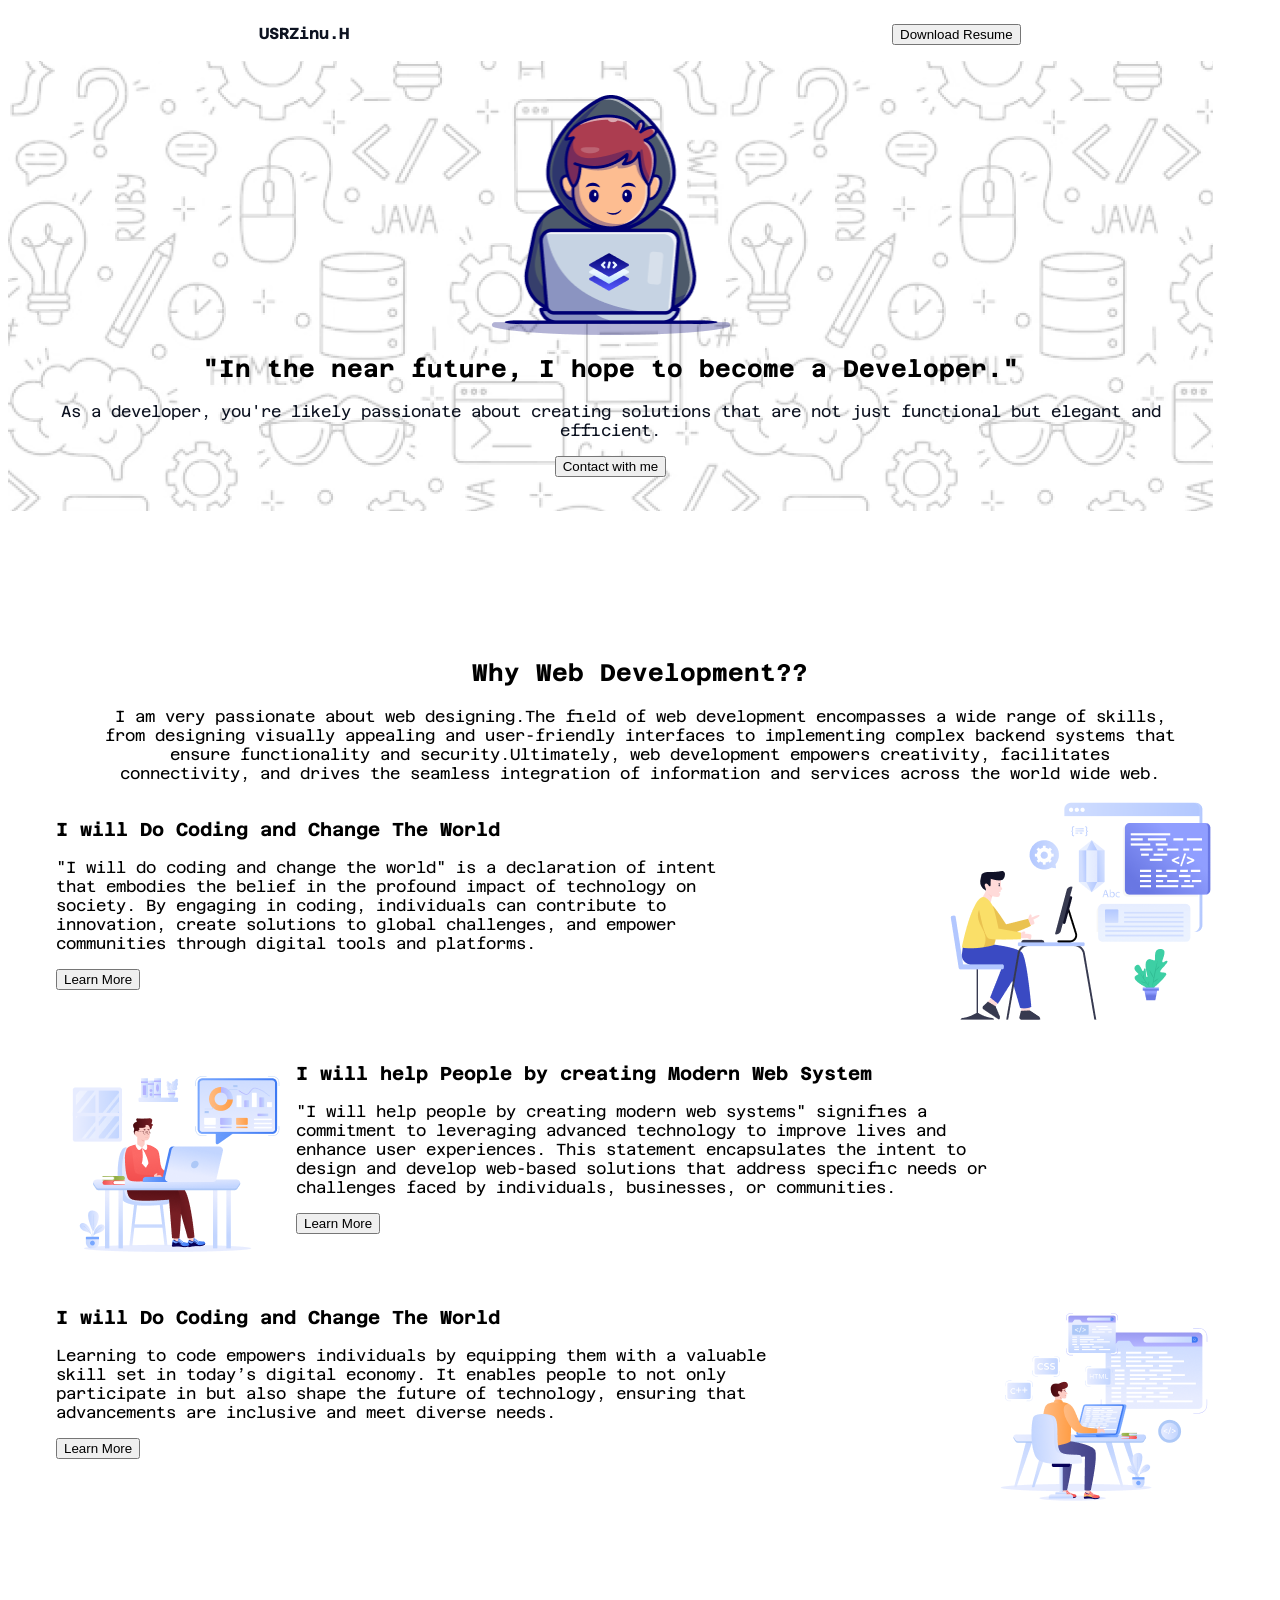
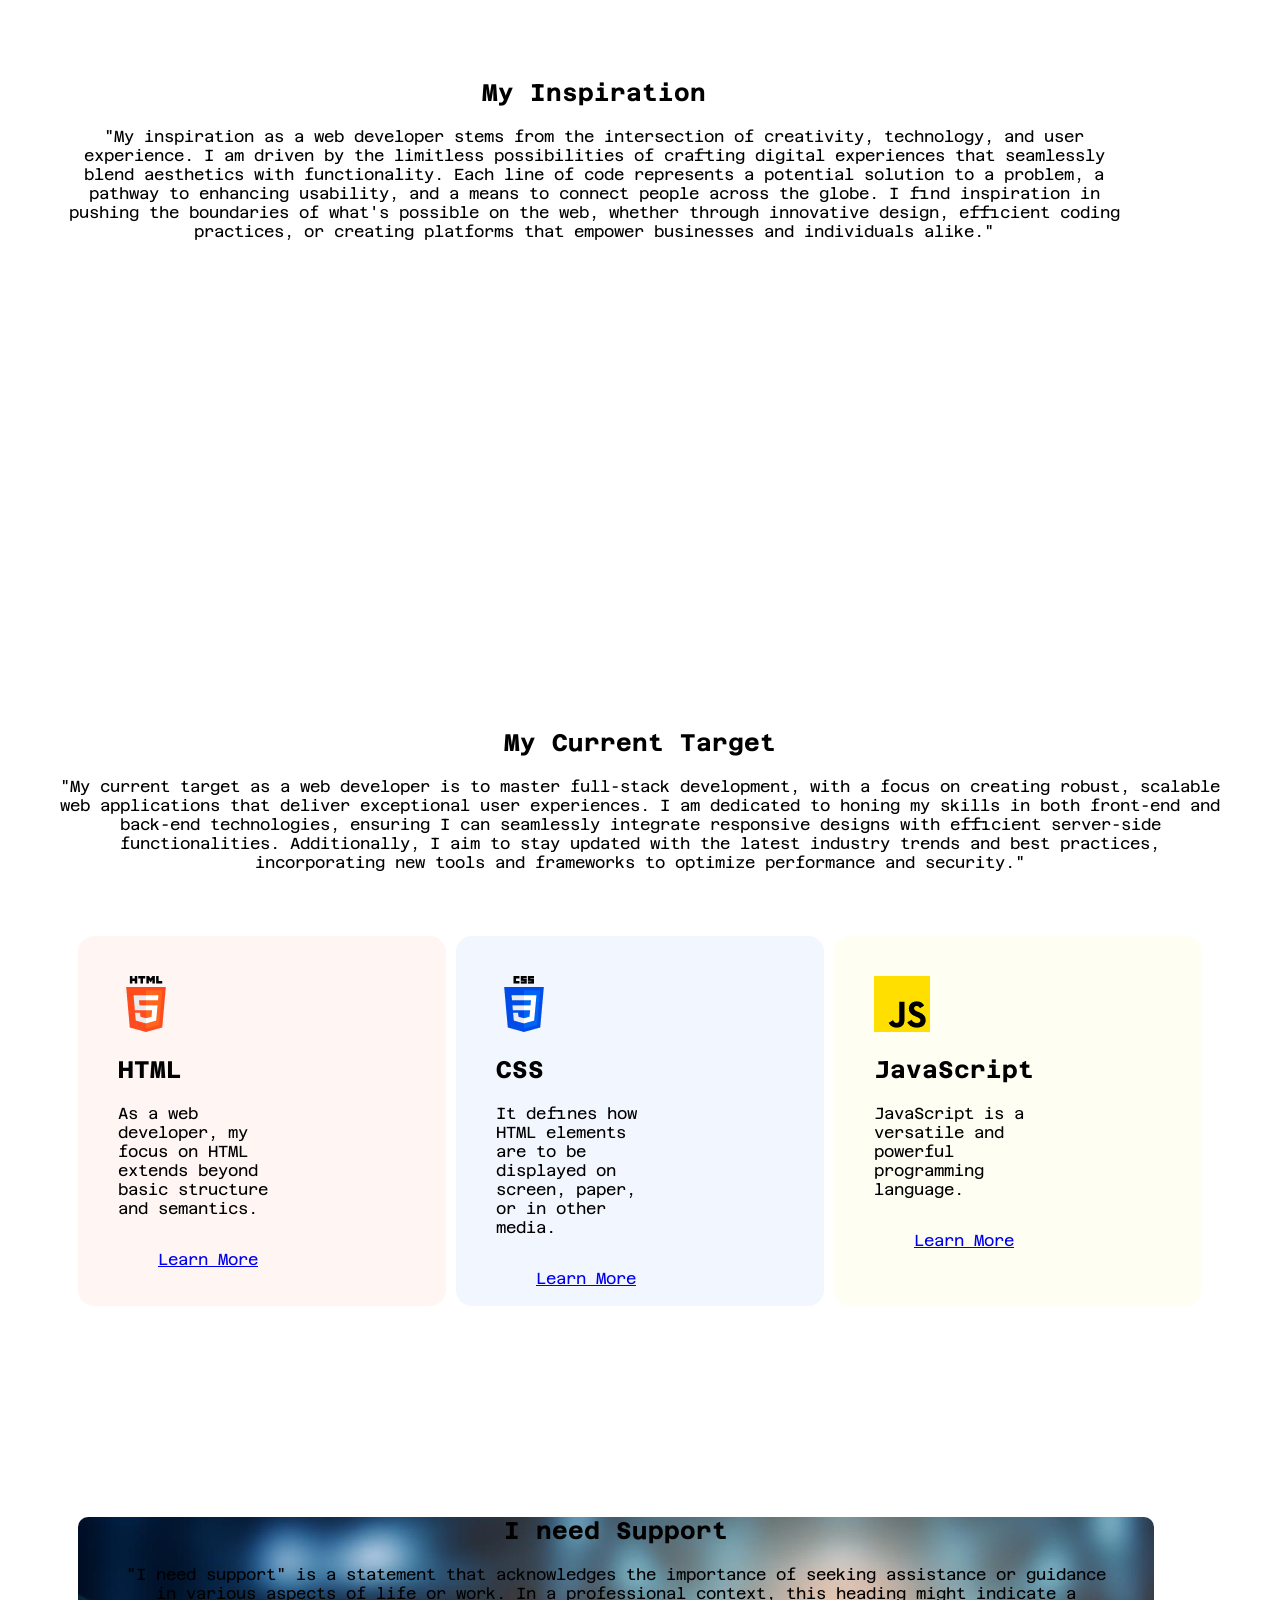
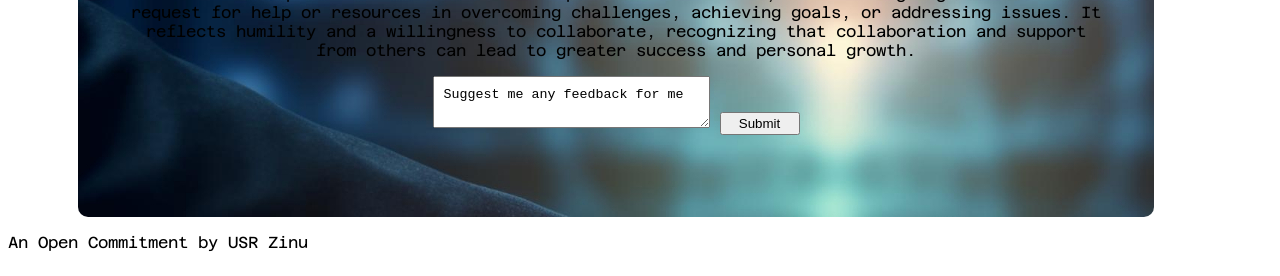
==== code.html @ 34fc7995 "my first commit" ====
<!DOCTYPE html>
<html lang="en">
<head>
    <meta charset="UTF-8">
    <meta name="viewport" content="width=device-width, initial-scale=1.0">
    <title>My First Assignment</title>
    <link rel="preconnect" href="https://fonts.googleapis.com">
<link rel="preconnect" href="https://fonts.gstatic.com" crossorigin>
<link href="https://fonts.googleapis.com/css2?family=Azeret+Mono:ital,wght@0,100..900;1,100..900&family=Work+Sans:ital,wght@0,100..900;1,100..900&display=swap" rel="stylesheet">
    <link rel="stylesheet" href="style/style.css">
<style>
        #banner{
    background:url("assets/Hero-bg.png");
width: 1205px;
height: 450px;
display: flex;
justify-content: center;
align-items: center;
}
#support{
    background: url("assets/handshake.jpg");
    width: 1076px;
    height:300px ;
    margin-left: 70px;
    margin-right: 70px;
    border: 16px;
    border-radius: 10px;
}
    </style>
</head>
    <body class="azeret-mono-normal">
    <header class="head">
            <p class="name">USRZinu.H</p>
            <nav>
                <ul class="download-resume">
                    <li><button>Download Resume</button></li>
                </ul>
            </nav>
 </header>
    <main>
        <section id="banner">
        <div>
<img class="banner-image" src="assets/Group.png"alt="">
<h2 class="title">"In the near future, I hope to become a Developer."</h2>
<p class="paragraph">As a developer, you're likely passionate about creating solutions that are not just functional but elegant and efficient.
</p>
<div class="contact-btn-style">
<a href="">
   <button>Contact with me</button>
  </a>
  </div>  
</div>

        </section>
 <section>
    <div class="content-frame">
<div class="content-title">
    <h1>Why Web Development??</h1>
    <p>I am very passionate about web designing.The field of web development encompasses a wide range of skills, from designing visually appealing and user-friendly interfaces to implementing complex backend systems that ensure functionality and security.Ultimately, web development empowers creativity, facilitates connectivity, and drives the seamless integration of information and services across the world wide web.
</p>
</div>
<div class="content">
<div class="sub-content">
<h3>I will Do Coding and Change The World</h3>
<p>"I will do coding and change the world" is a declaration of intent that embodies the belief in the profound impact of technology on society. By engaging in coding, individuals can contribute to innovation, create solutions to global challenges, and empower communities through digital tools and platforms.
</p>
<button>Learn More</button>
</div>
<div>
<img src="assets/Layer_1.png" alt="">
</div>
</div>
<div class="content">
    <div>
    <img src="assets/Group 3.png" alt="">
   </div>
<div class="sub-content">
    <h3>I will help People by creating Modern Web System</h3>
    <p>"I will help people by creating modern web systems" signifies a commitment to leveraging advanced technology to improve lives and enhance user experiences. This statement encapsulates the intent to design and develop web-based solutions that address specific needs or challenges faced by individuals, businesses, or communities.
</p>
<button>Learn More</button>
</div>
</div>
<div class="content">
<div class="sub-content">
    <h3>I will Do Coding and Change The World</h3>
    <p>Learning to code empowers individuals by equipping them with a valuable skill set in today’s digital economy. It enables people to not only participate in but also shape the future of technology, ensuring that advancements are inclusive and meet diverse needs.
</p>
<button>Learn More</button>
</div>
<div>
    <img src="assets/Group 4.png" alt="">
</div>
</div>
        </section>
        <section>
            <div class="content-title content-reason">
                <h2>My Inspiration</h2>
                <p>"My inspiration as a web developer stems from the intersection of creativity, technology, and user experience. I am driven by the limitless possibilities of crafting digital experiences that seamlessly blend aesthetics with functionality. Each line of code represents a potential solution to a problem, a pathway to enhancing usability, and a means to connect people across the globe. I find inspiration in pushing the boundaries of what's possible on the web, whether through innovative design, efficient coding practices, or creating platforms that empower businesses and individuals alike."
</p>
<iframe class="youtube-vedio" width="560" height="315" src="https://www.youtube.com/embed/OXGznpKZ_sA?si=J5CAMO2-P8ITBW7t" title="YouTube video player" frameborder="0" allow="accelerometer; autoplay; clipboard-write; encrypted-media; gyroscope; picture-in-picture; web-share" referrerpolicy="strict-origin-when-cross-origin" allowfullscreen></iframe>
            </div>
        </div>
        </section>
        <section>
            <div class="content-title">
                <h2>My Current Target</h2>
                <p>"My current target as a web developer is to master full-stack development, with a focus on creating robust, scalable web applications that deliver exceptional user experiences. I am dedicated to honing my skills in both front-end and back-end technologies, ensuring I can seamlessly integrate responsive designs with efficient server-side functionalities. Additionally, I aim to stay updated with the latest industry trends and best practices, incorporating new tools and frameworks to optimize performance and security."
</p>
            </div>
            </section>
        <section class="card">
            <div class="individual-card1">
                <div class="card-content">
                <img src="assets/html.png" alt="">
                <h2>HTML</h2>
<p>As a web developer, my focus on HTML extends beyond basic structure and semantics.

</p>
<nav class="learn-btn">
    <ul>
        <li><a href="html.html">Learn More</a></li>
    </ul>
</nav>
</div>
            </div>
            <div class="individual-card2">
                <div class="card-content">
                <img src="assets/css.png" alt="">
                <h2>CSS</h2>
                <p>
                    It defines how HTML elements are to be displayed on screen, paper, or in other media.
 </p>
<nav class="learn-btn">
    <ul>
        <li><a href="style.css">Learn More</a></li>
    </ul>
</nav>
</div>
            </div>
            <div class="individual-card3">
                <div class="card-content">
                <img src="assets/js.png" alt="">
                <h2>JavaScript</h2>
                <p>
                    JavaScript is a versatile and powerful programming language.
</p>
<nav class="learn-btn">
    <ul>
        <li><a href="js.css">Learn More</a></li>
    </ul>
</nav>
</div>
            </div>


        </section>
        <section id="support">
            <div class="content-title">
            <h1>I need Support</h1>
            <p>"I need support" is a statement that acknowledges the importance of seeking assistance or guidance in various aspects of life or work. In a professional context, this heading might indicate a request for help or resources in overcoming challenges, achieving goals, or addressing issues. It reflects humility and a willingness to collaborate, recognizing that collaboration and support from others can lead to greater success and personal growth.
 </p>
</div>
<div class="submit">
    <textarea class="text" name="" id="" cols="30" rows="2">Suggest me any feedback for me</textarea>
    <input class="submit-btn" type="submit" value="Submit">
    </div>
 </section>
    </main>
    <footer class="contact">
<p>An Open Commitment by USR Zinu</p>
<nav class="footer-link">
    <ul>
<li>
<title>Facebook</title>
<link rel="stylesheet" href="https://www.facebook.com/">
</li>
    </ul>
    </nav>
    </footer>
    
</body>
</html>
---- style/style.css ----
.azeret-mono-normal{
  font-family: "Azeret Mono", monospace;
  font-optical-sizing: auto;
  font-style: normal;
}

.name{
    color: rgb(13, 19, 33);
    font-weight:bold;
    text-align: left;
}
.head{
    display: flex;
    justify-content:space-around;
}
download-resume{
border-radius: 8px;
padding: 24px;
margin-right: 166px;
padding: 38px;
}
nav>ul>li{
    list-style-type: none;
}
.banner {
    background:url(assets/Hero-bg.png);
width: 1205px;
height: 450px;
justify-items: center;
align-items: center;
}
.contact-btn-style{
    display: flex;
    justify-content: center;
    align-items: center;
}
.support {
    background:url(assets/handshake.jpg);
}
.content-frame{
    border: 16px;
    padding: 48px;
}

.title{
align-items: center;
text-align: center;
}
.paragraph{
    color: rgb(13, 19, 33);
font-size: 16px;
font-weight: 400;
text-align: center;
color: rgb(13, 19, 33);
align-items: center;
}
.banner-image{
    display: block;
    margin-left: auto;
    margin-right: auto;
    width: 50%;
    width: 240px;
    height: 240px;
}
.contact-btn{
    align-items: center;
    color: black;
}
.content-title{
  text-align: center; 
  margin-right: 48px;
  margin-left: 48px;
  margin-top:100px;
}
.content-reason{
  width: 1076px;
  height: 550px;
}
.content
{
    display: flex;
    justify-content: space-between;
}
.learn-btn{
    display: flex;
align-items: center;
}
.sub-content{
    margin-right: 200px;
}
.youtube-vedio{
    width: 1076px;
    height: 350px;
    border: 16px;
    margin: 32px;
}
.card{
    display: flex;
    justify-content: space-around;
}
.individual-card1{
    border-radius: 16px;
    background: rgba(255, 76, 30, 0.05);
    width: 400px;
    height: 370px;
    margin-top: 48px;
    margin-right: 10px;
    margin-bottom: 111px;
    margin-left: 70px;
}
.individual-card2{
    border-radius: 16px;
    background: rgba(0, 76, 232, 0.05);
    width: 400px;
    height: 370px;
    margin-top:48px;
    margin-right: 10px;
    margin-bottom: 111px;
}
.individual-card3{
    border-radius: 16px;
    background: rgba(255, 223, 0, 0.05);
    width: 400px;
    height: 370px;
    margin-top: 48px;
    margin-right: 70px;
    margin-bottom: 111px;
}
.card-content{
    width: 150px;
    height: 100px;
    padding: 40px;
    align-items: flex-start;
    justify-content: flex-start;
}
.submit{
    text-align: center;
    align-items: center;
}
.submit-btn{
    width: 80px;
    height: 23px;
}
.text{
    padding: 10px;
}
.contact{
    display: flex;
    justify-content: space-between;
}
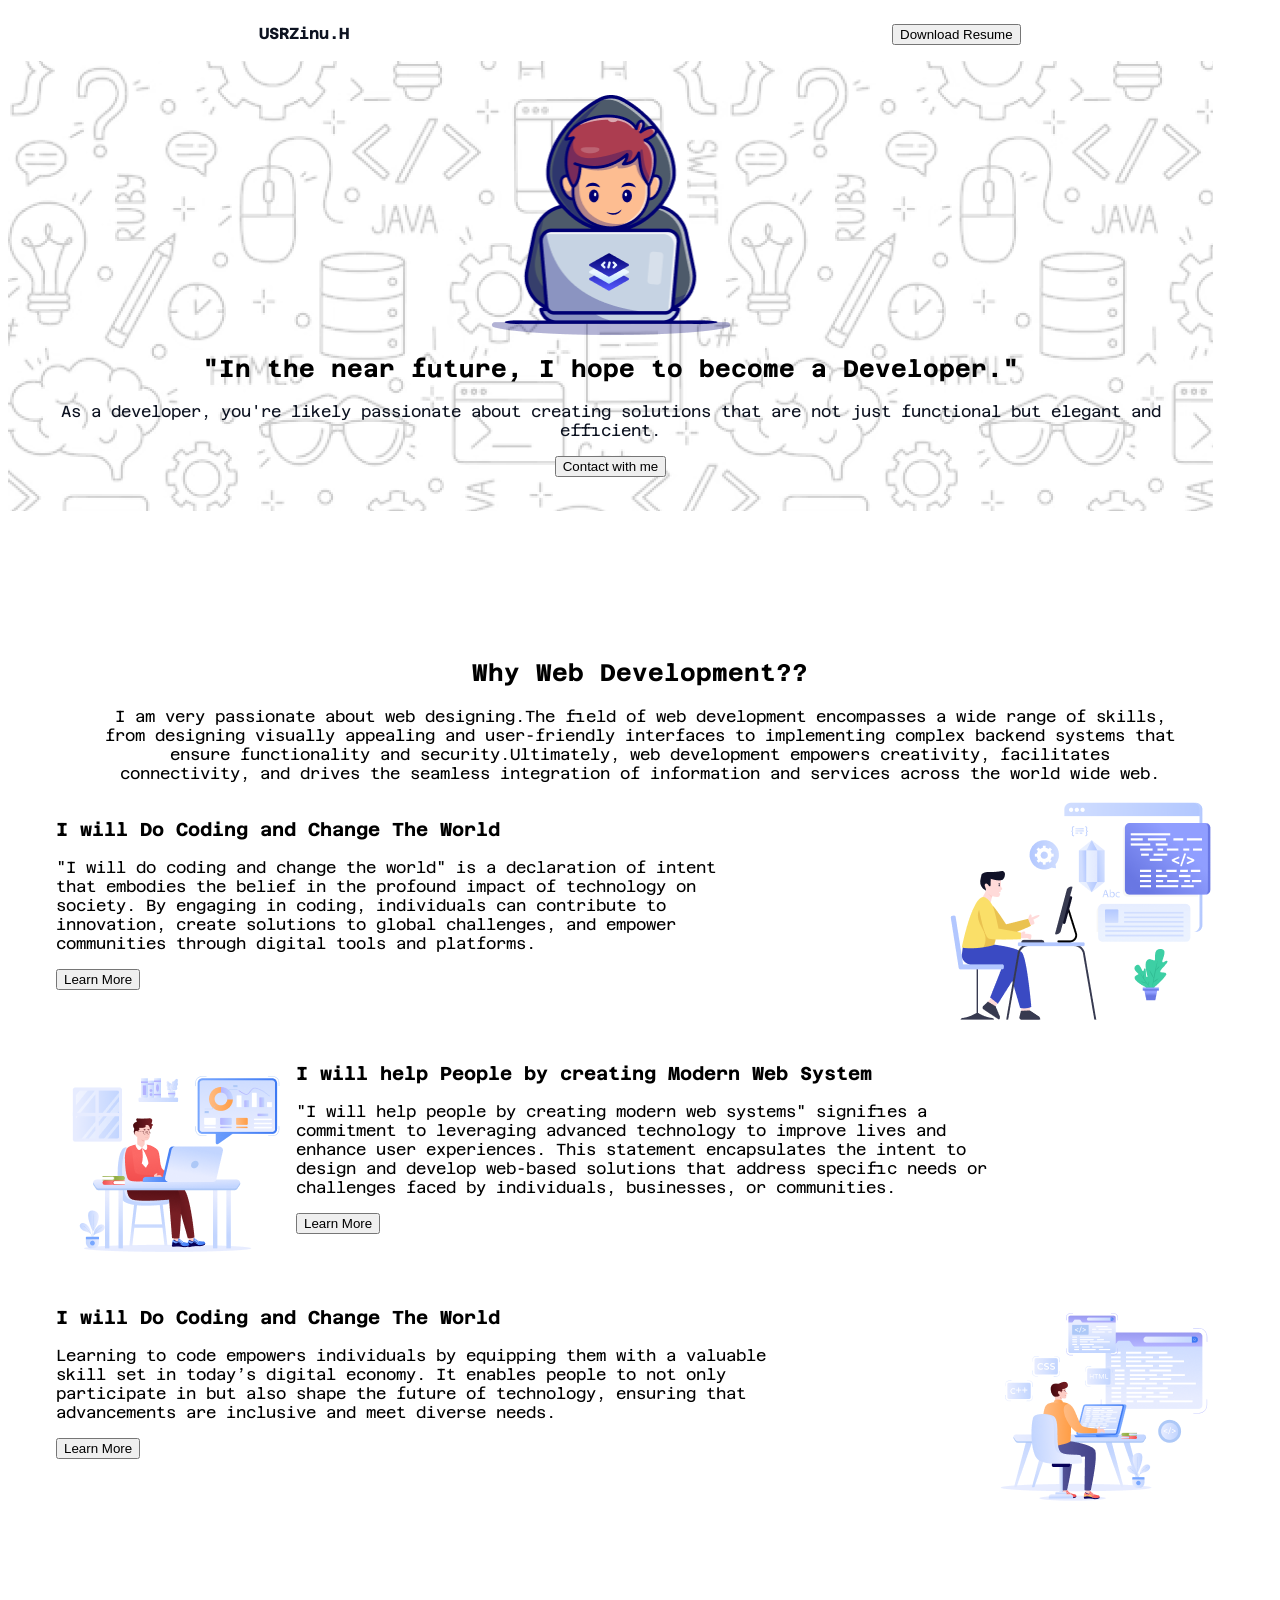
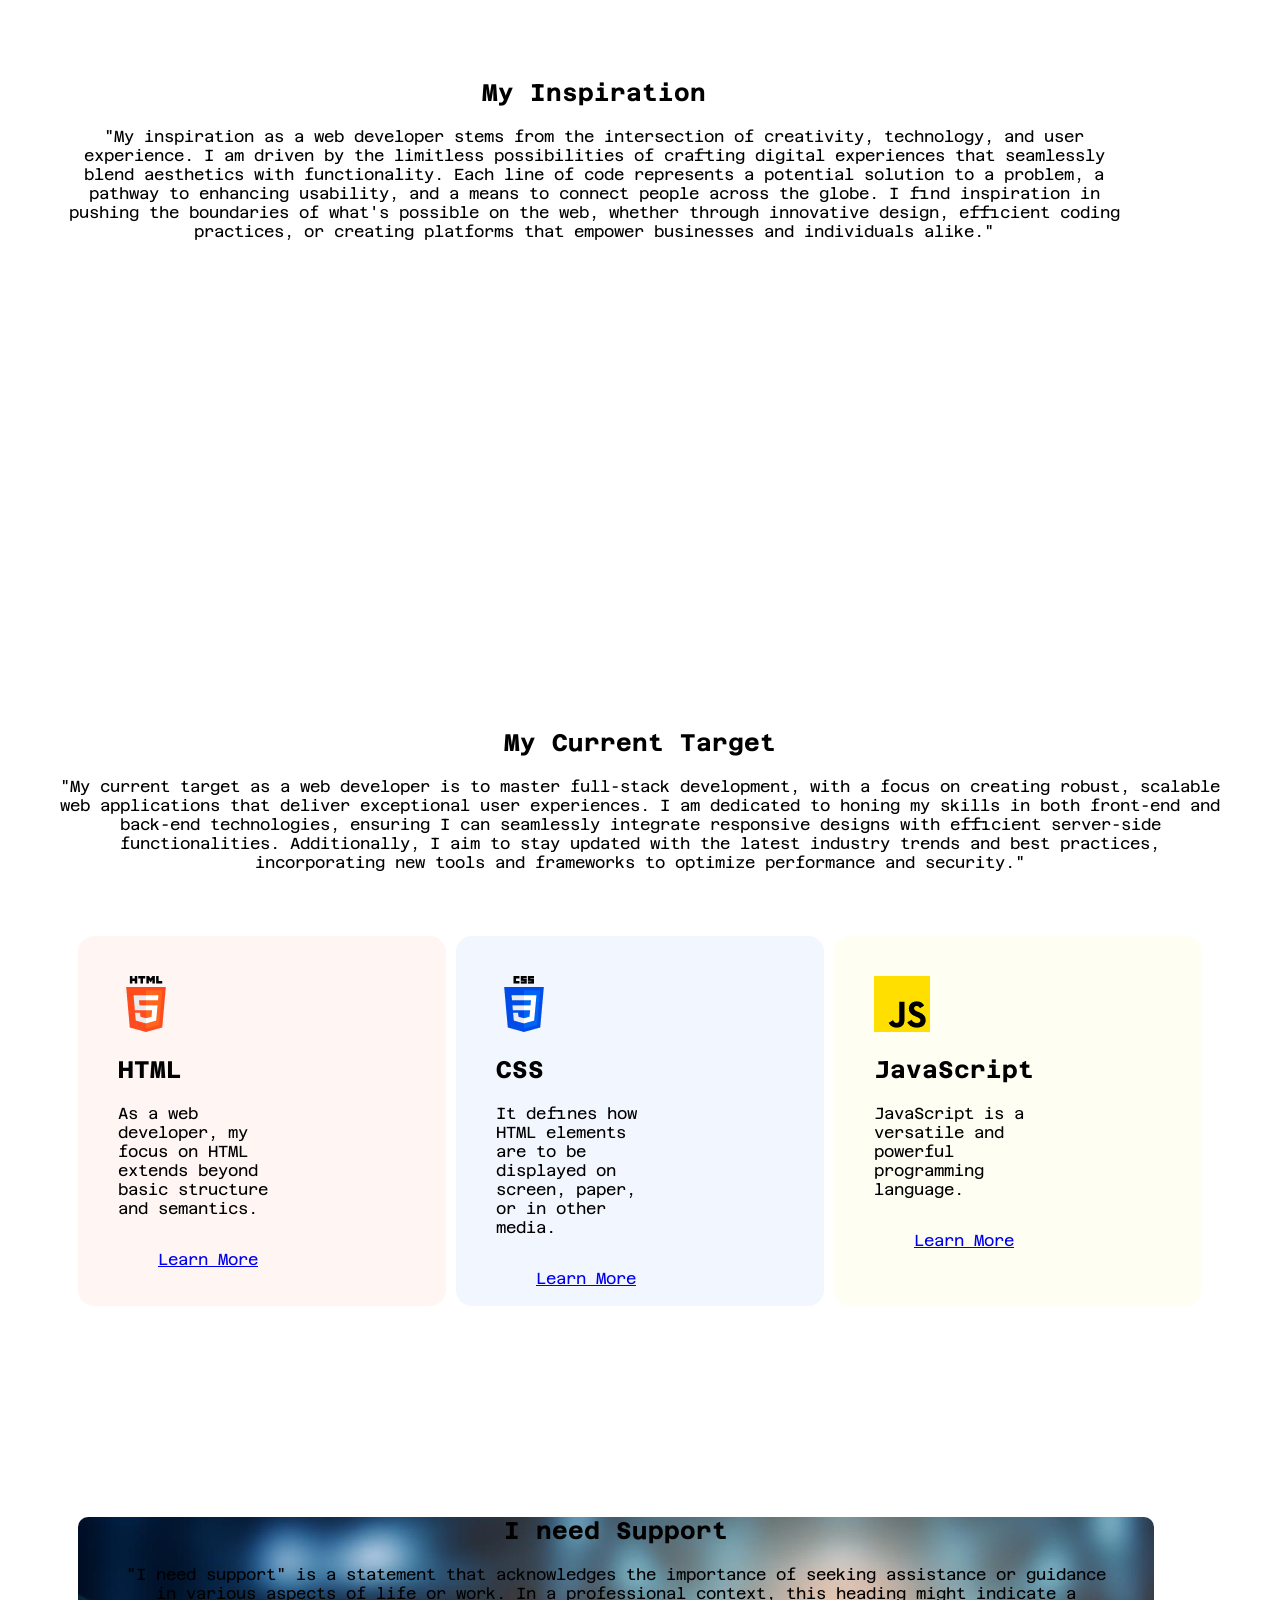
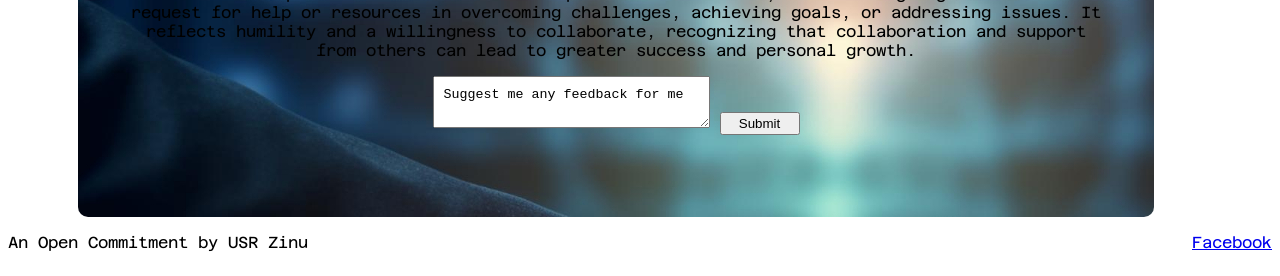
==== commit 54c37b71: "first commit" ====
--- a/code.html
+++ b/code.html
@@ -172,8 +172,7 @@
 <nav class="footer-link">
     <ul>
 <li>
-<title>Facebook</title>
-<link rel="stylesheet" href="https://www.facebook.com/">
+<a href="https://www.facebook.com/">Facebook</a>
 </li>
     </ul>
     </nav>
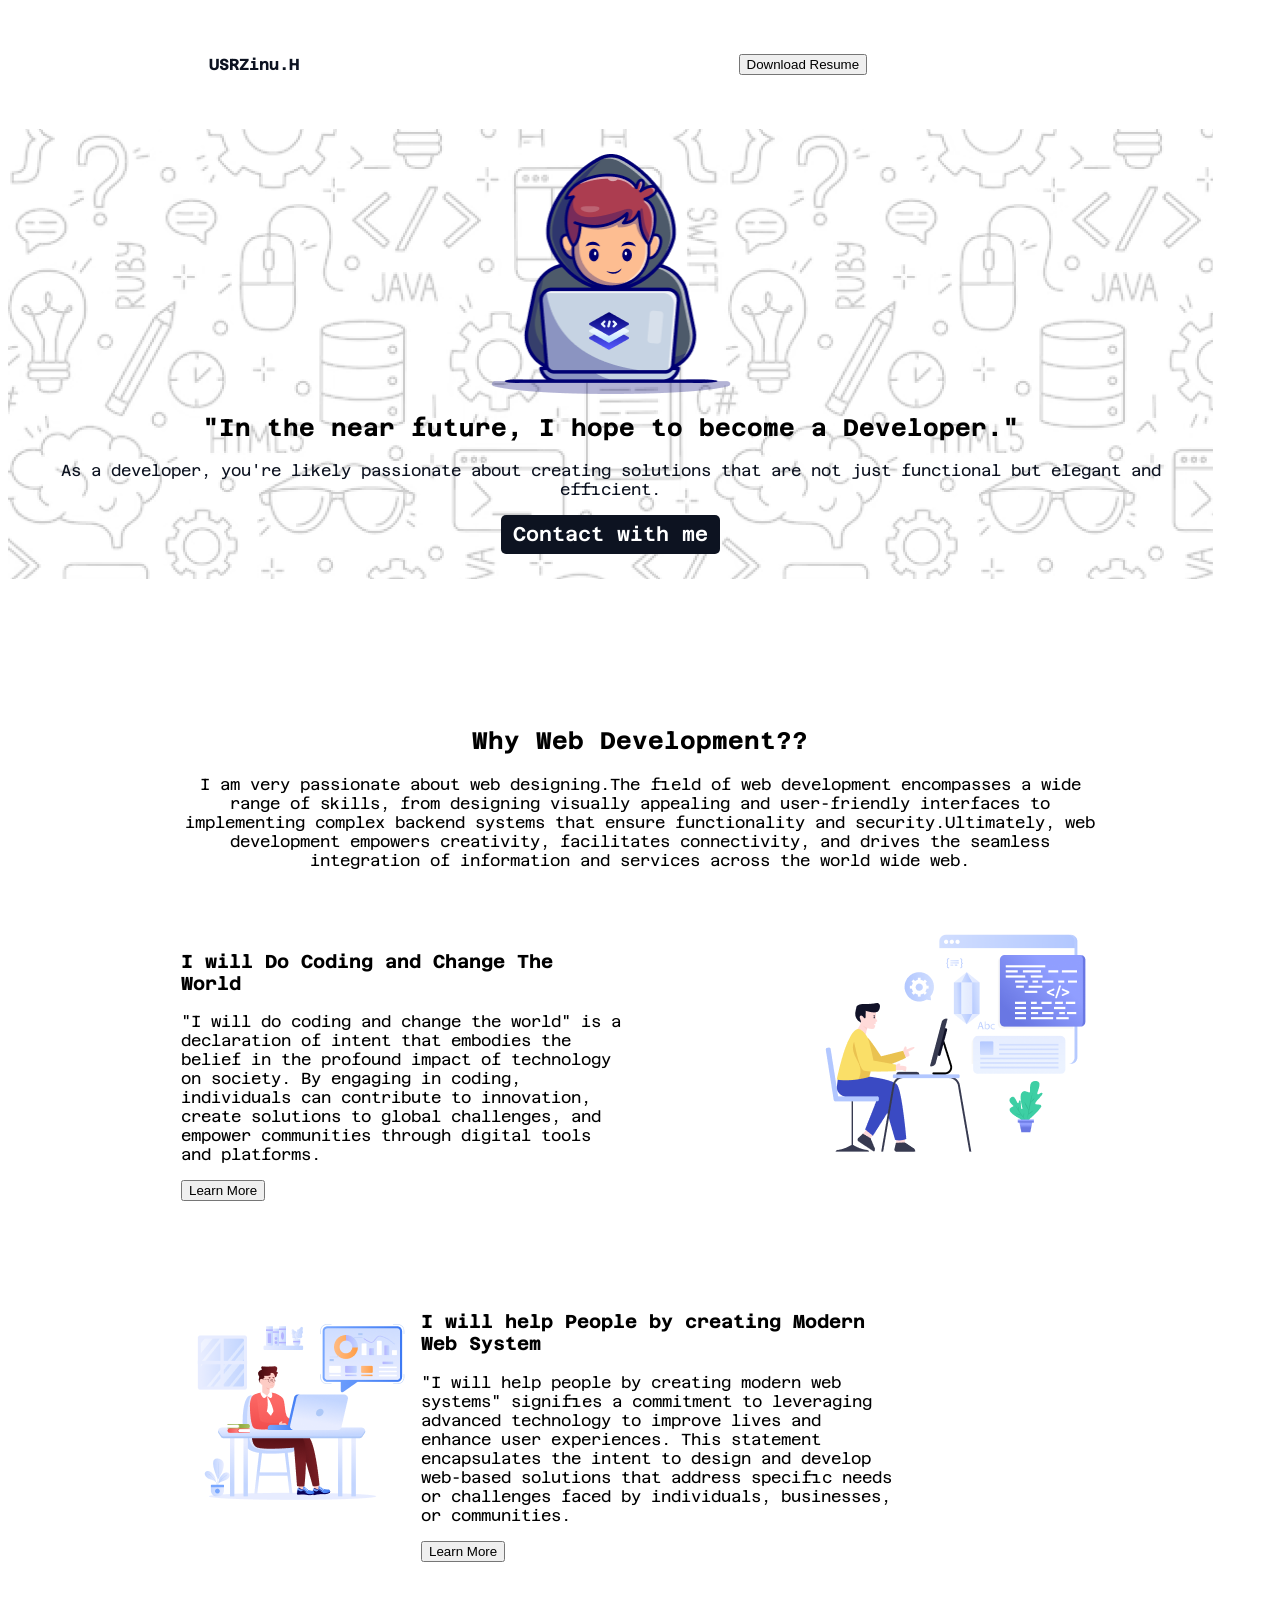
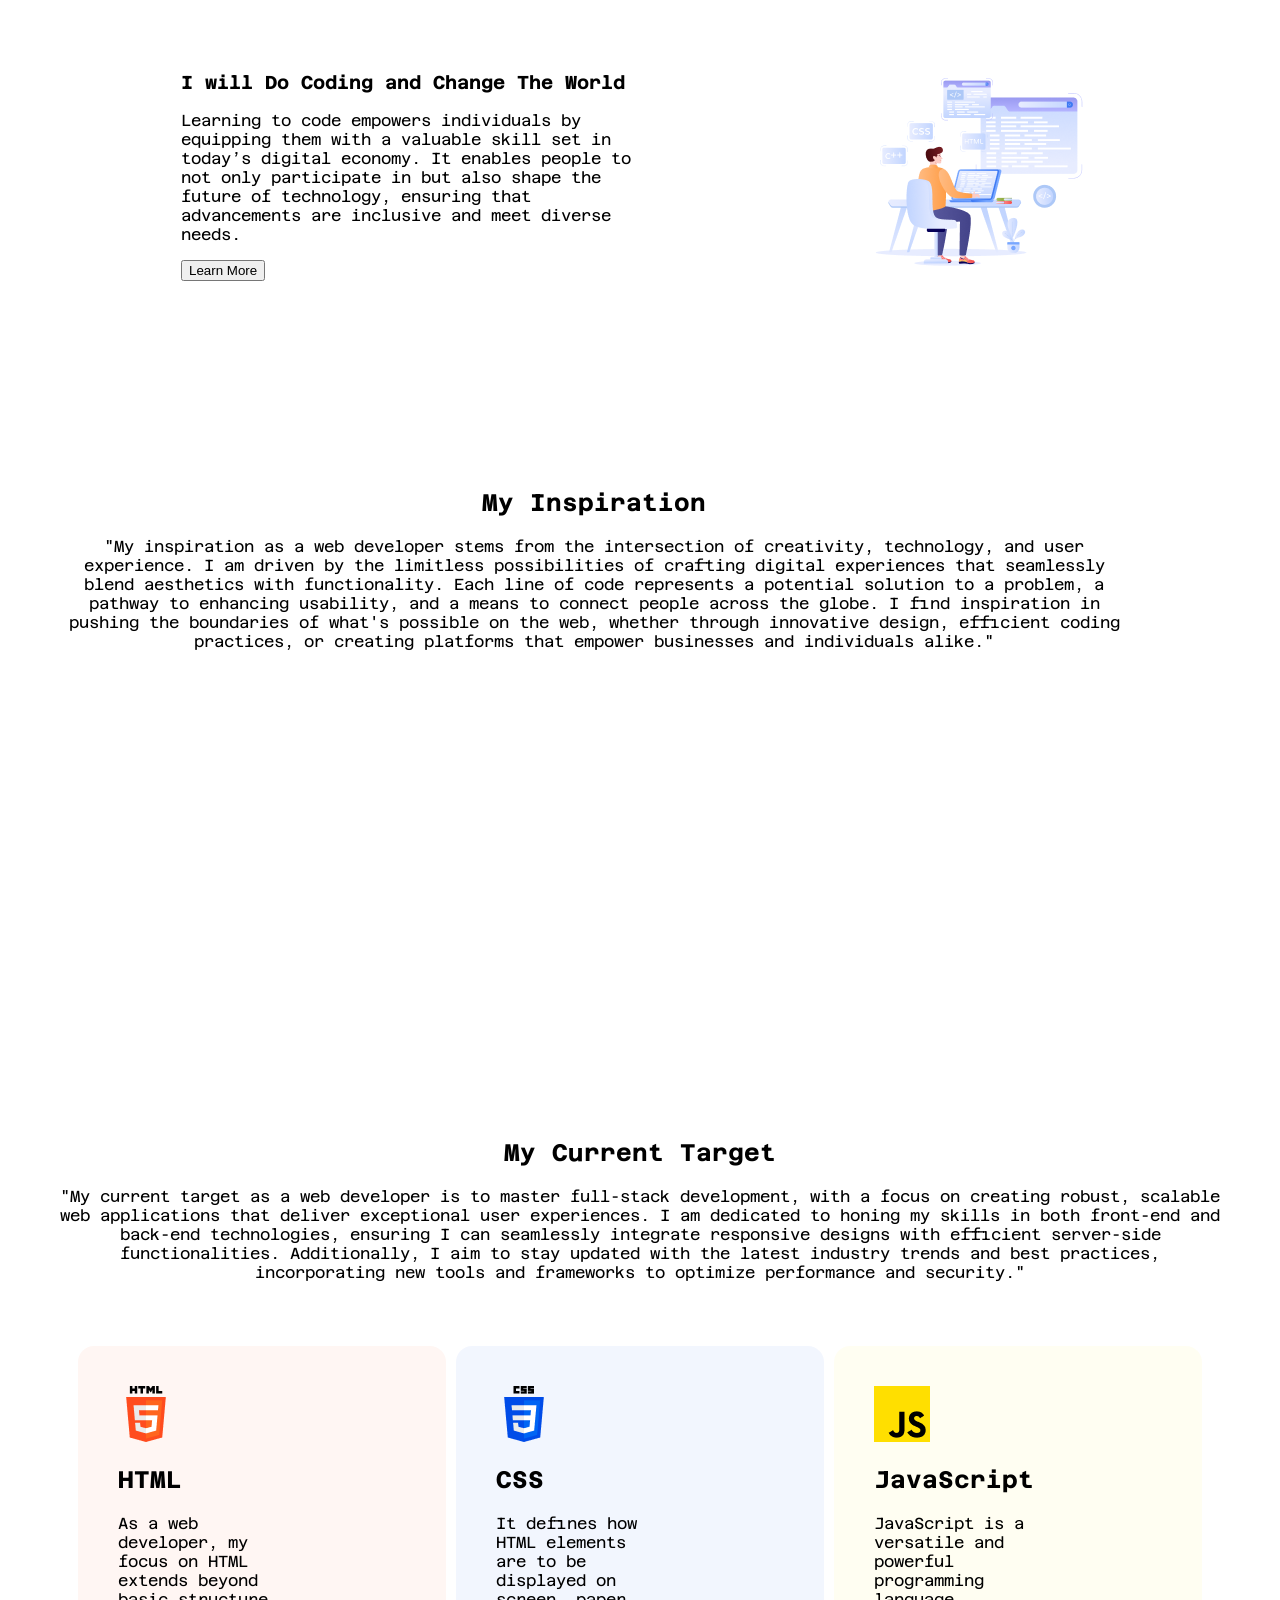
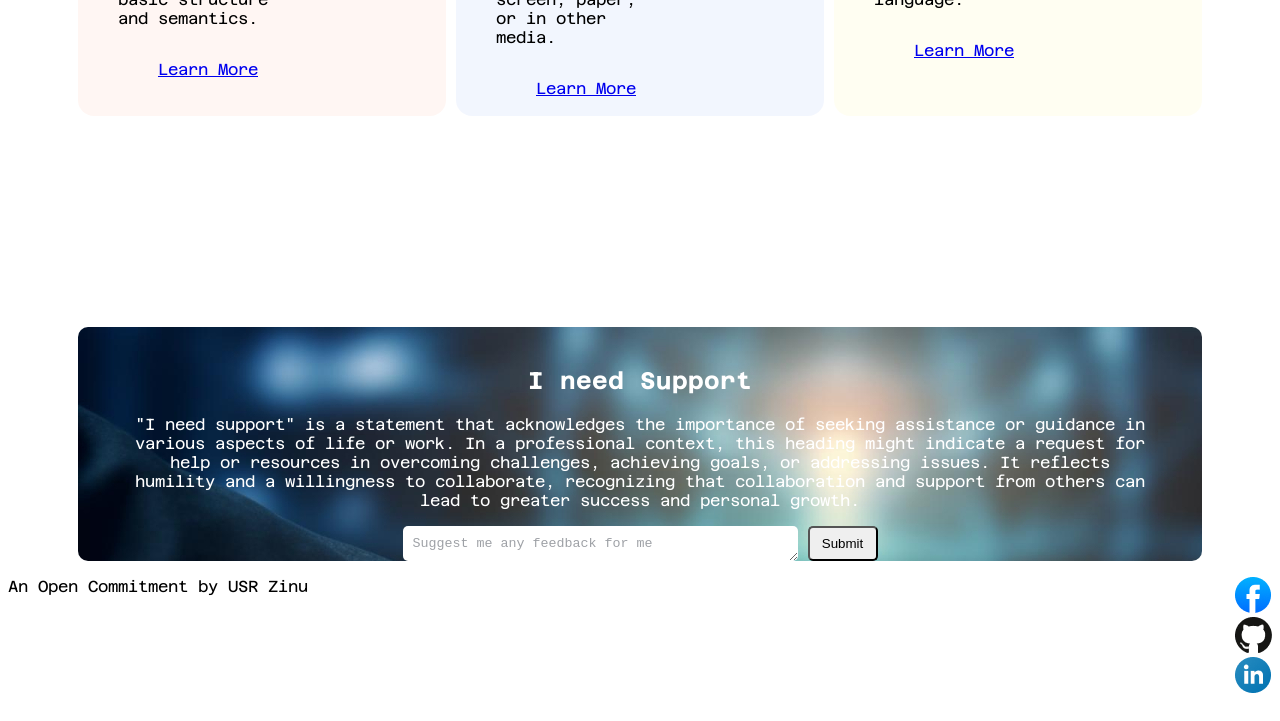
==== commit bd0d36d0: "Added my first design" ====
--- a/code.html
+++ b/code.html
@@ -8,7 +8,7 @@
 <link rel="preconnect" href="https://fonts.gstatic.com" crossorigin>
 <link href="https://fonts.googleapis.com/css2?family=Azeret+Mono:ital,wght@0,100..900;1,100..900&family=Work+Sans:ital,wght@0,100..900;1,100..900&display=swap" rel="stylesheet">
     <link rel="stylesheet" href="style/style.css">
-<style>
+    <style>
         #banner{
     background:url("assets/Hero-bg.png");
 width: 1205px;
@@ -19,16 +19,17 @@
 }
 #support{
     background: url("assets/handshake.jpg");
-    width: 1076px;
-    height:300px ;
+    width: 1076px
+    height:700px ;
     margin-left: 70px;
     margin-right: 70px;
     border: 16px;
     border-radius: 10px;
 }
     </style>
+
 </head>
-    <body class="azeret-mono-normal">
+    <body class="azeret-mono-normal myweb">
     <header class="head">
             <p class="name">USRZinu.H</p>
             <nav>
@@ -44,14 +45,10 @@
 <h2 class="title">"In the near future, I hope to become a Developer."</h2>
 <p class="paragraph">As a developer, you're likely passionate about creating solutions that are not just functional but elegant and efficient.
 </p>
-<div class="contact-btn-style">
-<a href="">
-   <button>Contact with me</button>
-  </a>
-  </div>  
+<div class="btn-holder">
+<button class="btn">Contact with me</button>
 </div>
-
-        </section>
+ </section>
  <section>
     <div class="content-frame">
 <div class="content-title">
@@ -95,12 +92,13 @@
         </section>
         <section>
             <div class="content-title content-reason">
+               <div content-inspira>
                 <h2>My Inspiration</h2>
                 <p>"My inspiration as a web developer stems from the intersection of creativity, technology, and user experience. I am driven by the limitless possibilities of crafting digital experiences that seamlessly blend aesthetics with functionality. Each line of code represents a potential solution to a problem, a pathway to enhancing usability, and a means to connect people across the globe. I find inspiration in pushing the boundaries of what's possible on the web, whether through innovative design, efficient coding practices, or creating platforms that empower businesses and individuals alike."
 </p>
+</div>
 <iframe class="youtube-vedio" width="560" height="315" src="https://www.youtube.com/embed/OXGznpKZ_sA?si=J5CAMO2-P8ITBW7t" title="YouTube video player" frameborder="0" allow="accelerometer; autoplay; clipboard-write; encrypted-media; gyroscope; picture-in-picture; web-share" referrerpolicy="strict-origin-when-cross-origin" allowfullscreen></iframe>
             </div>
-        </div>
         </section>
         <section>
             <div class="content-title">
@@ -157,22 +155,28 @@
         </section>
         <section id="support">
             <div class="content-title">
-            <h1>I need Support</h1>
-            <p>"I need support" is a statement that acknowledges the importance of seeking assistance or guidance in various aspects of life or work. In a professional context, this heading might indicate a request for help or resources in overcoming challenges, achieving goals, or addressing issues. It reflects humility and a willingness to collaborate, recognizing that collaboration and support from others can lead to greater success and personal growth.
+            <h1 class="heading-sup">I need Support</h1>
+            <p class="common">"I need support" is a statement that acknowledges the importance of seeking assistance or guidance in various aspects of life or work. In a professional context, this heading might indicate a request for help or resources in overcoming challenges, achieving goals, or addressing issues. It reflects humility and a willingness to collaborate, recognizing that collaboration and support from others can lead to greater success and personal growth.
  </p>
 </div>
 <div class="submit">
-    <textarea class="text" name="" id="" cols="30" rows="2">Suggest me any feedback for me</textarea>
-    <input class="submit-btn" type="submit" value="Submit">
+    <textarea style="border: none; border-radius: 5px;" class="text" name="" id="" cols="45" rows="1">Suggest me any feedback for me</textarea>
+    <input class="subbtn" type="submit" value="Submit">
     </div>
  </section>
     </main>
     <footer class="contact">
 <p>An Open Commitment by USR Zinu</p>
-<nav class="footer-link">
+<nav class="link">
     <ul>
 <li>
-<a href="https://www.facebook.com/">Facebook</a>
+<a href="https://www.facebook.com/"><img src="assets/facebook.png" alt=""></a>
+</li>
+<li>
+    <a href="https://github.com/"><img src="assets/github.png" alt=""></a>
+</li>
+<li>
+    <a href="https://bd.linkedin.com/"><img src="assets/linkedin-icon 1.png" alt=""></a>
 </li>
     </ul>
     </nav>
--- a/style/style.css
+++ b/style/style.css
@@ -2,6 +2,9 @@
   font-family: "Azeret Mono", monospace;
   font-optical-sizing: auto;
   font-style: normal;
+}
+.myweb{
+    margin-top: auto;
 }
 
 .name{
@@ -12,8 +15,9 @@
 .head{
     display: flex;
     justify-content:space-around;
+    align-items: center;
 }
-download-resume{
+.download-resume{
 border-radius: 8px;
 padding: 24px;
 margin-right: 166px;
@@ -22,24 +26,27 @@
 nav>ul>li{
     list-style-type: none;
 }
-.banner {
-    background:url(assets/Hero-bg.png);
-width: 1205px;
-height: 450px;
-justify-items: center;
-align-items: center;
+.btn-holder{
+    text-align: center;
 }
-.contact-btn-style{
-    display: flex;
-    justify-content: center;
-    align-items: center;
-}
-.support {
-    background:url(assets/handshake.jpg);
+.btn{
+padding: 8px 12px 8px 12px;
+color: rgb(255, 255, 255);
+font-family: Azeret Mono;
+font-size: 20px;
+font-weight: 600;
+line-height: 23px;
+letter-spacing: 0%;
+text-align: center;
+background: rgb(13, 19, 33);
+border: none;
+border-radius: 5px;
 }
 .content-frame{
     border: 16px;
     padding: 48px;
+    margin-right: 80px;
+    margin-left: 80px;
 }
 
 .title{
@@ -76,10 +83,17 @@
   width: 1076px;
   height: 550px;
 }
+.content-inspira{
+    margin-right: 80px;
+    margin-left: 80px;
+    padding:40px;
+    text-align: justify;
+}
 .content
 {
     display: flex;
     justify-content: space-between;
+    padding: 45px 45px 45px 45px;
 }
 .learn-btn{
     display: flex;
@@ -89,8 +103,8 @@
     margin-right: 200px;
 }
 .youtube-vedio{
-    width: 1076px;
-    height: 350px;
+    width: 1000px;
+    height:350px;
     border: 16px;
     margin: 32px;
 }
@@ -134,18 +148,41 @@
     justify-content: flex-start;
 }
 .submit{
+    display: flex;
+    justify-content: center;
+    justify-items: center;
     text-align: center;
     align-items: center;
+    margin: auto;
+    border: none
+    ;
+    
 }
-.submit-btn{
-    width: 80px;
-    height: 23px;
+.subbtn{
+    width:70px;
+    height:35px;
+    margin-left: 10px;
+    border-radius: 5px;
+    
 }
 .text{
     padding: 10px;
+    color: rgba(13, 19, 33, 0.4);
 }
 .contact{
     display: flex;
     justify-content: space-between;
 }
+.link{
+    display:flex;
+}
+.heading-sup{
+    padding-top: 40px;
+    color:rgb(255, 255, 255)
+}
+.common{
+    color: rgb(255, 255, 255);
+    font-size: 16px;
+}
 
+
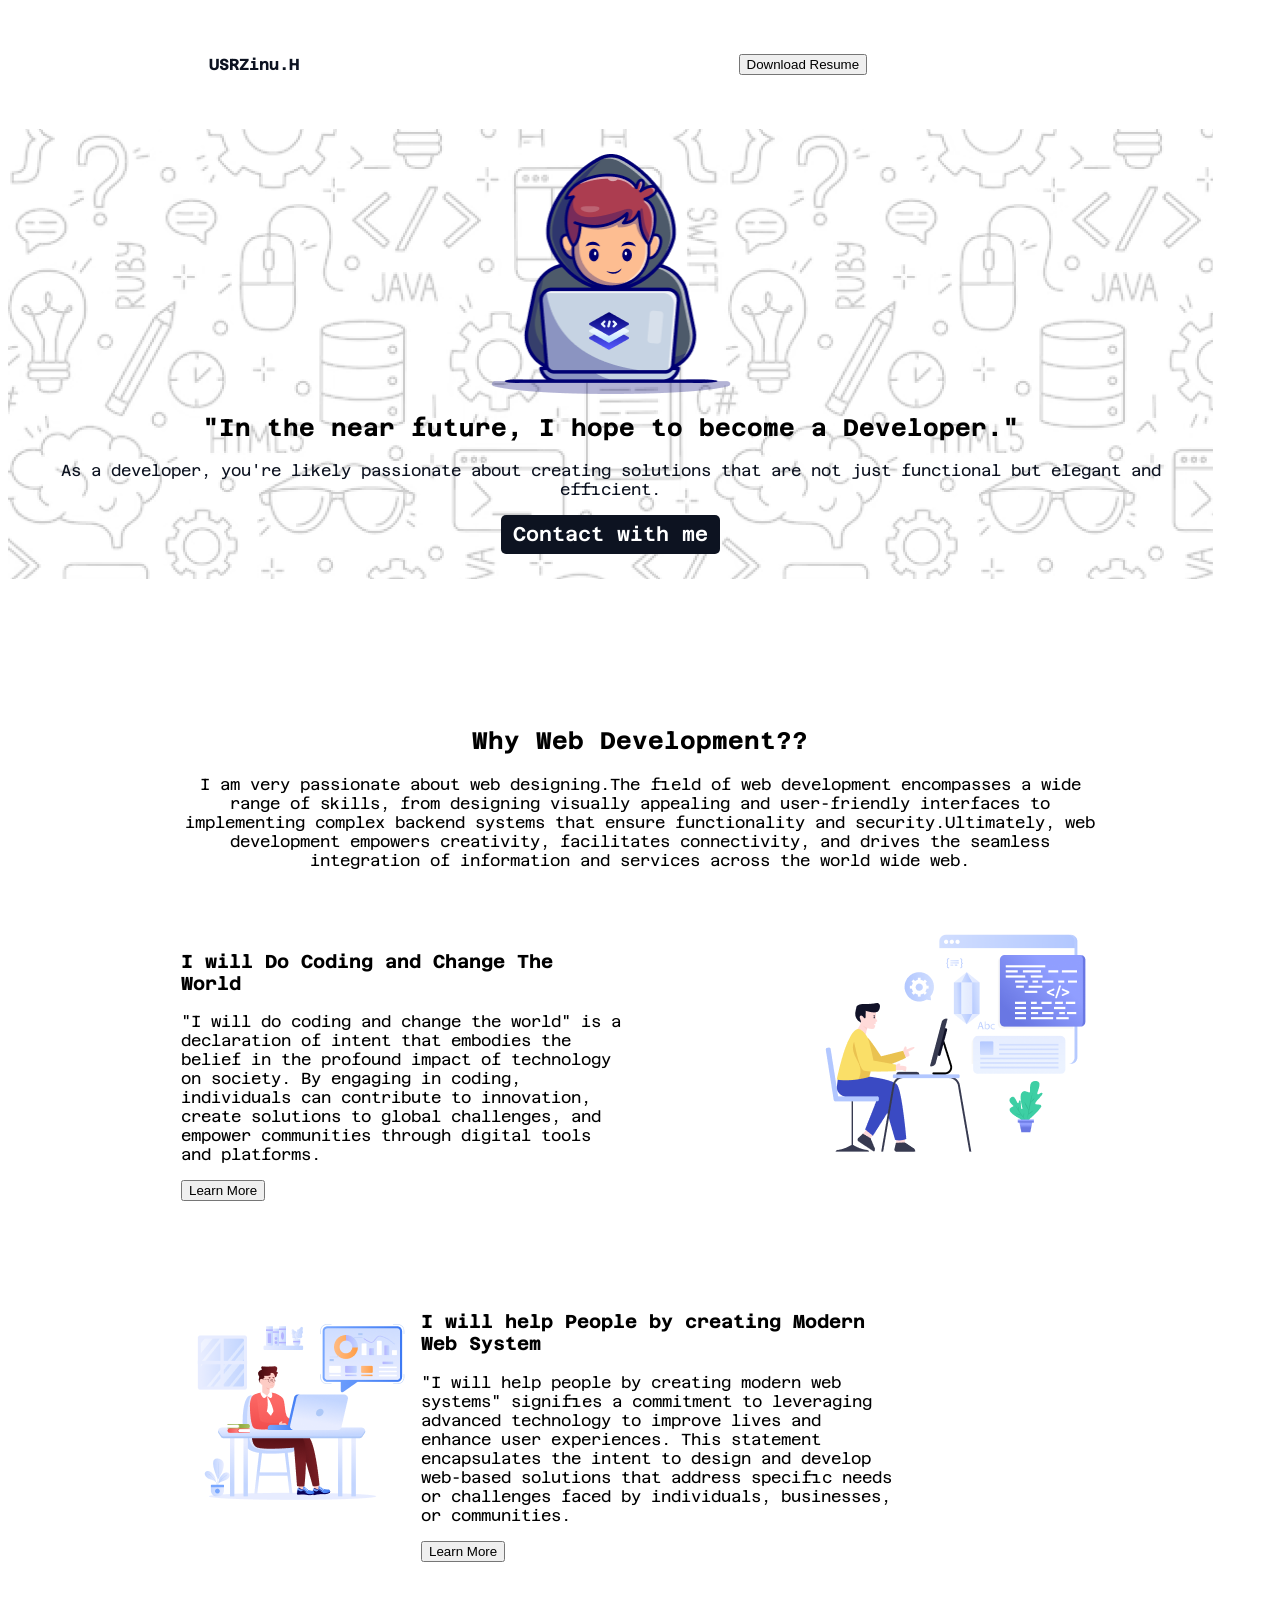
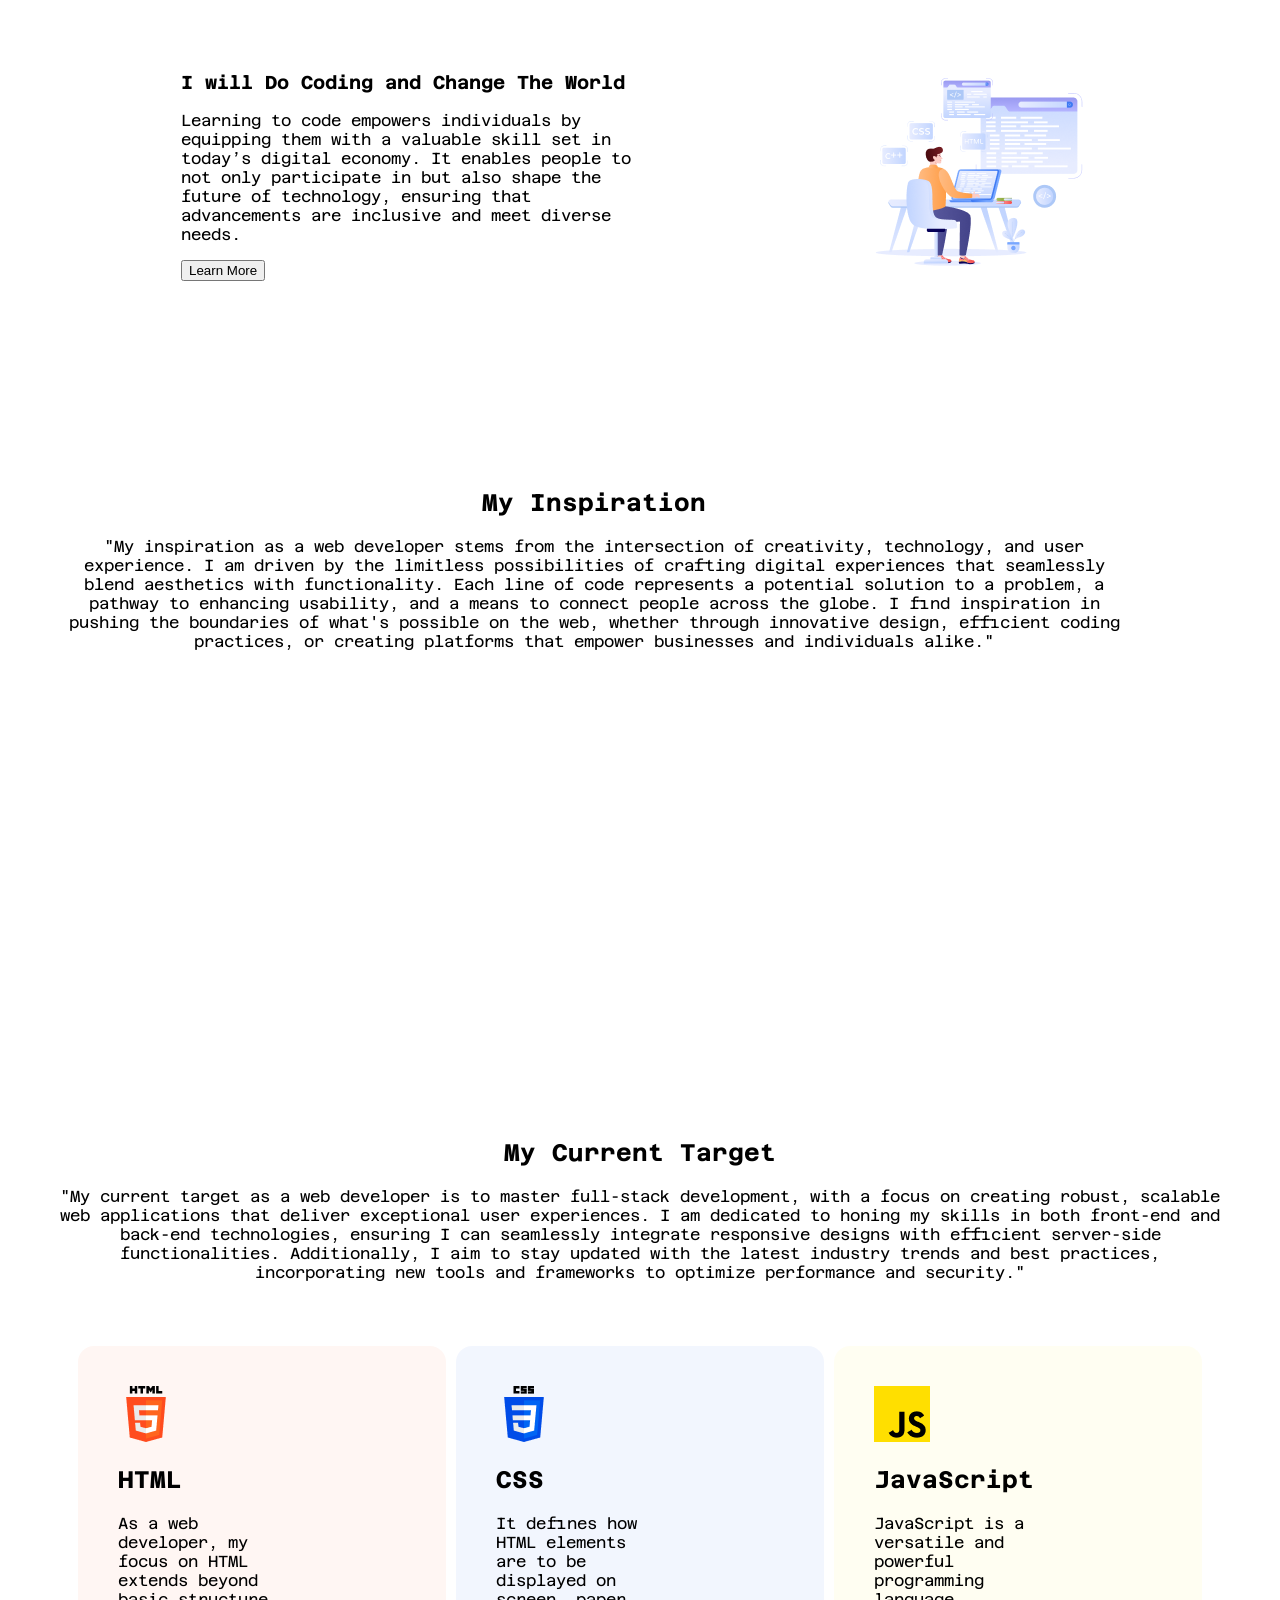
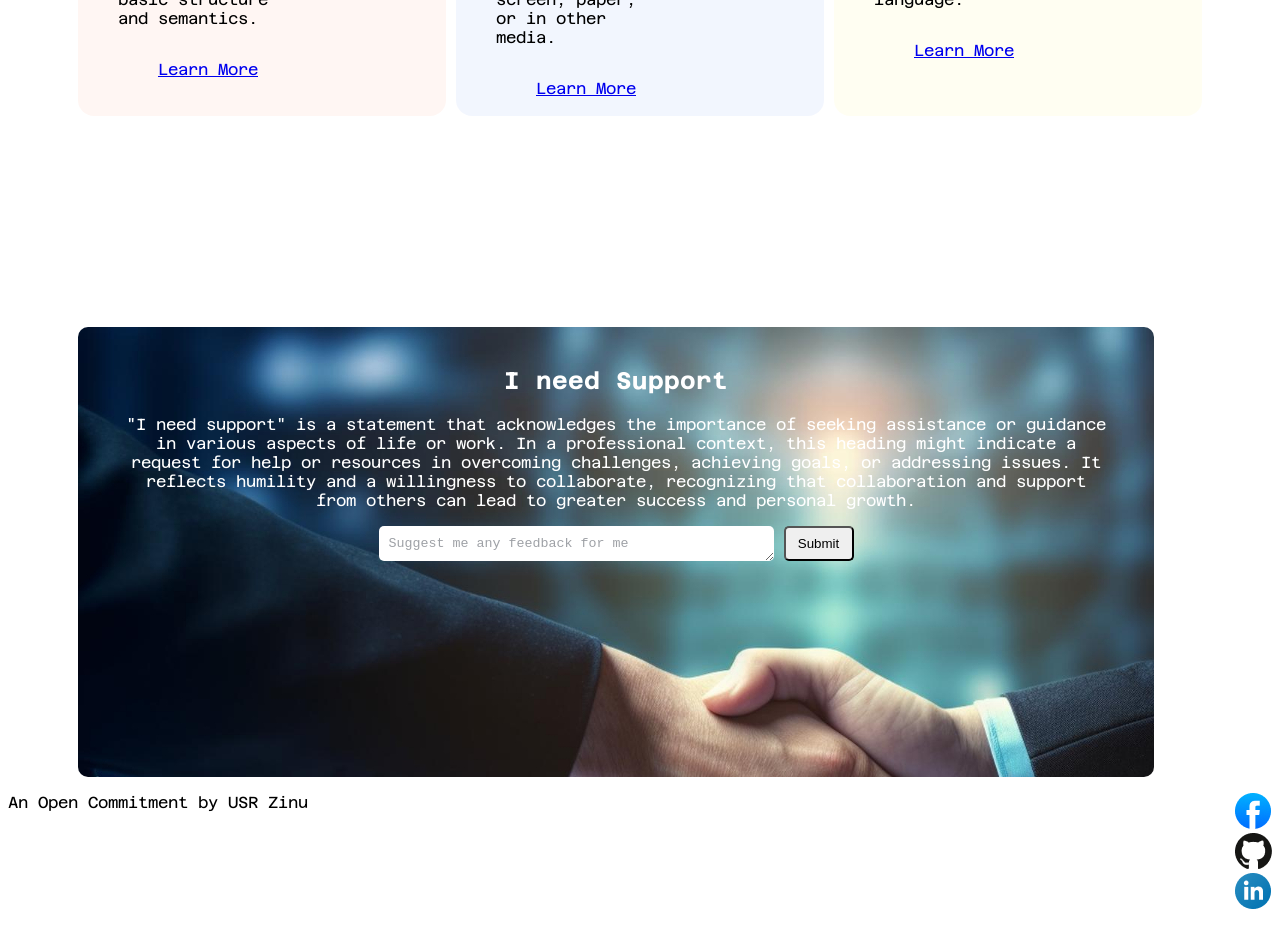
==== commit 1a26a628: "My second design" ====
--- a/code.html
+++ b/code.html
@@ -19,8 +19,8 @@
 }
 #support{
     background: url("assets/handshake.jpg");
-    width: 1076px
-    height:700px ;
+    width: 1076px;
+    height:450px;
     margin-left: 70px;
     margin-right: 70px;
     border: 16px;
--- a/style/style.css
+++ b/style/style.css
@@ -175,6 +175,7 @@
 }
 .link{
     display:flex;
+    justify-content: space-around;
 }
 .heading-sup{
     padding-top: 40px;
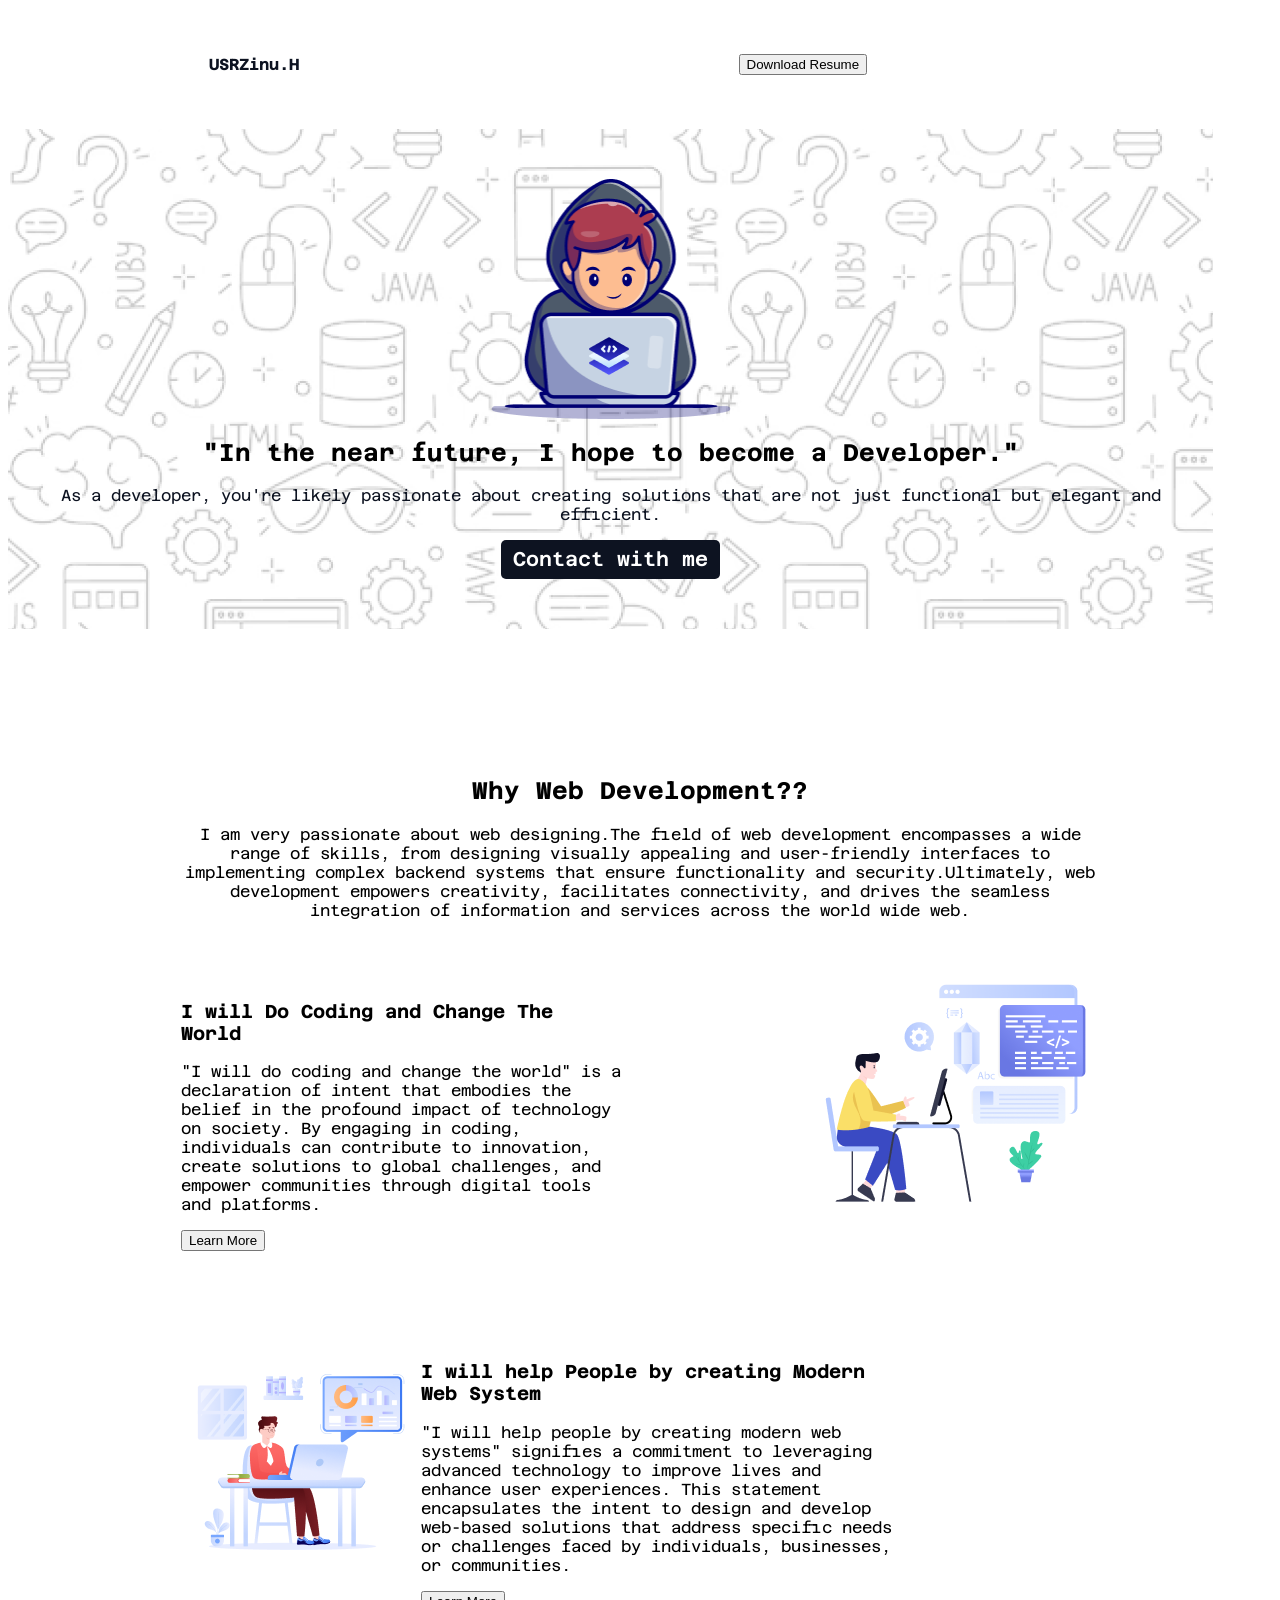
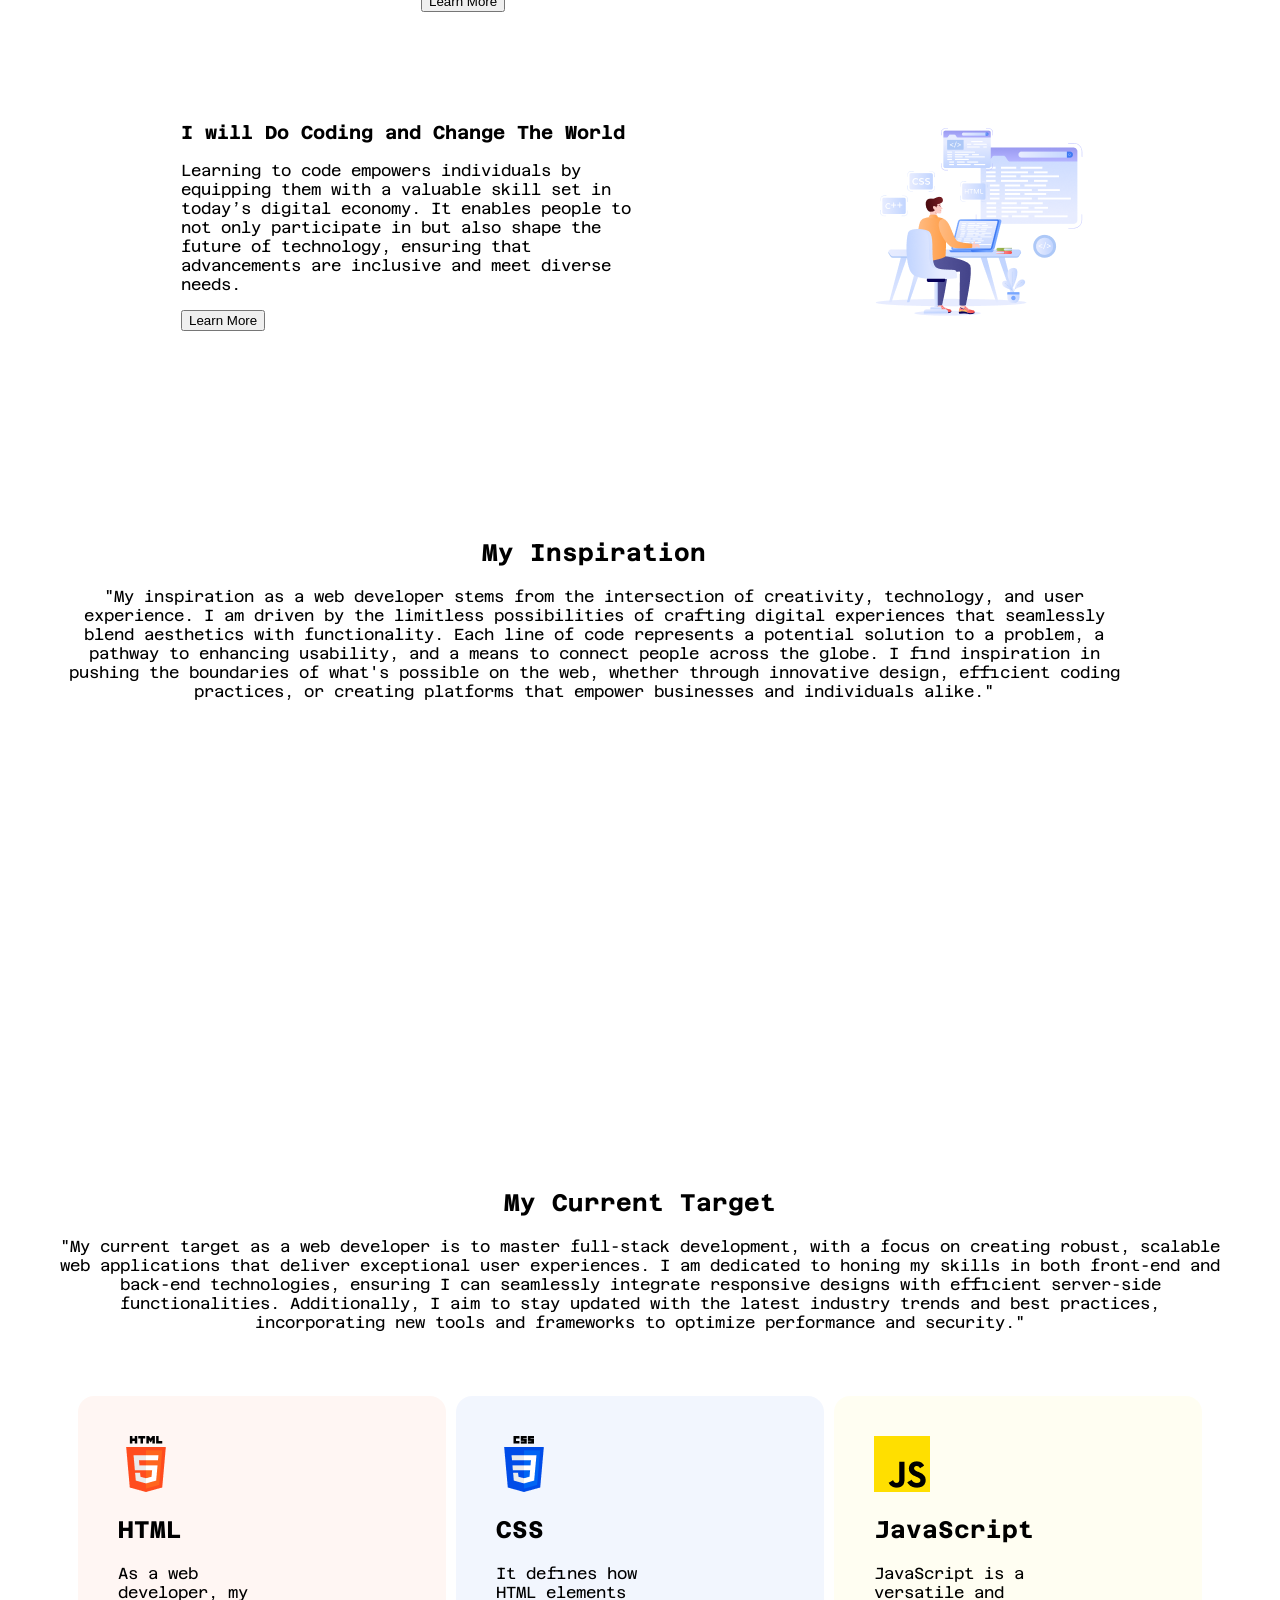
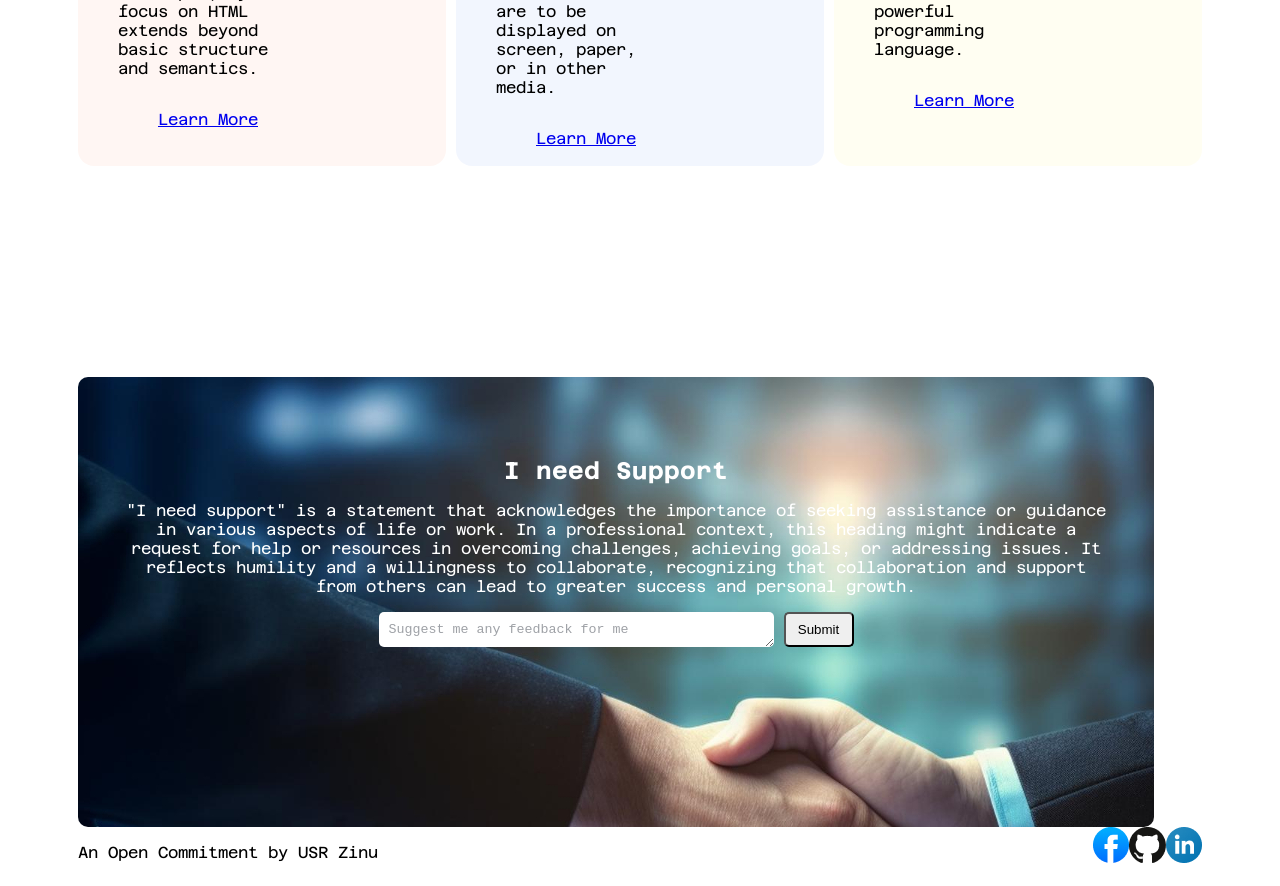
==== commit e22c8c16: "my final web desing" ====
--- a/code.html
+++ b/code.html
@@ -12,7 +12,7 @@
         #banner{
     background:url("assets/Hero-bg.png");
 width: 1205px;
-height: 450px;
+height: 500px;
 display: flex;
 justify-content: center;
 align-items: center;
@@ -167,19 +167,12 @@
     </main>
     <footer class="contact">
 <p>An Open Commitment by USR Zinu</p>
-<nav class="link">
-    <ul>
-<li>
+<div class="contact-link">
 <a href="https://www.facebook.com/"><img src="assets/facebook.png" alt=""></a>
-</li>
-<li>
-    <a href="https://github.com/"><img src="assets/github.png" alt=""></a>
-</li>
-<li>
-    <a href="https://bd.linkedin.com/"><img src="assets/linkedin-icon 1.png" alt=""></a>
-</li>
-    </ul>
-    </nav>
+<a href="https://github.com/"><img src="assets/github.png" alt=""></a>
+<a href="https://bd.linkedin.com/"><img src="assets/linkedin-icon 1.png" alt=""></a>
+
+</div>
     </footer>
     
 </body>
--- a/style/style.css
+++ b/style/style.css
@@ -171,14 +171,16 @@
 }
 .contact{
     display: flex;
+    margin-left: 70px;
     justify-content: space-between;
 }
-.link{
-    display:flex;
-    justify-content: space-around;
+.contact-link{
+display: flex; 
+margin-right: 70px;   
 }
 .heading-sup{
-    padding-top: 40px;
+    padding-top: 80px;
+    margin: auto;
     color:rgb(255, 255, 255)
 }
 .common{
